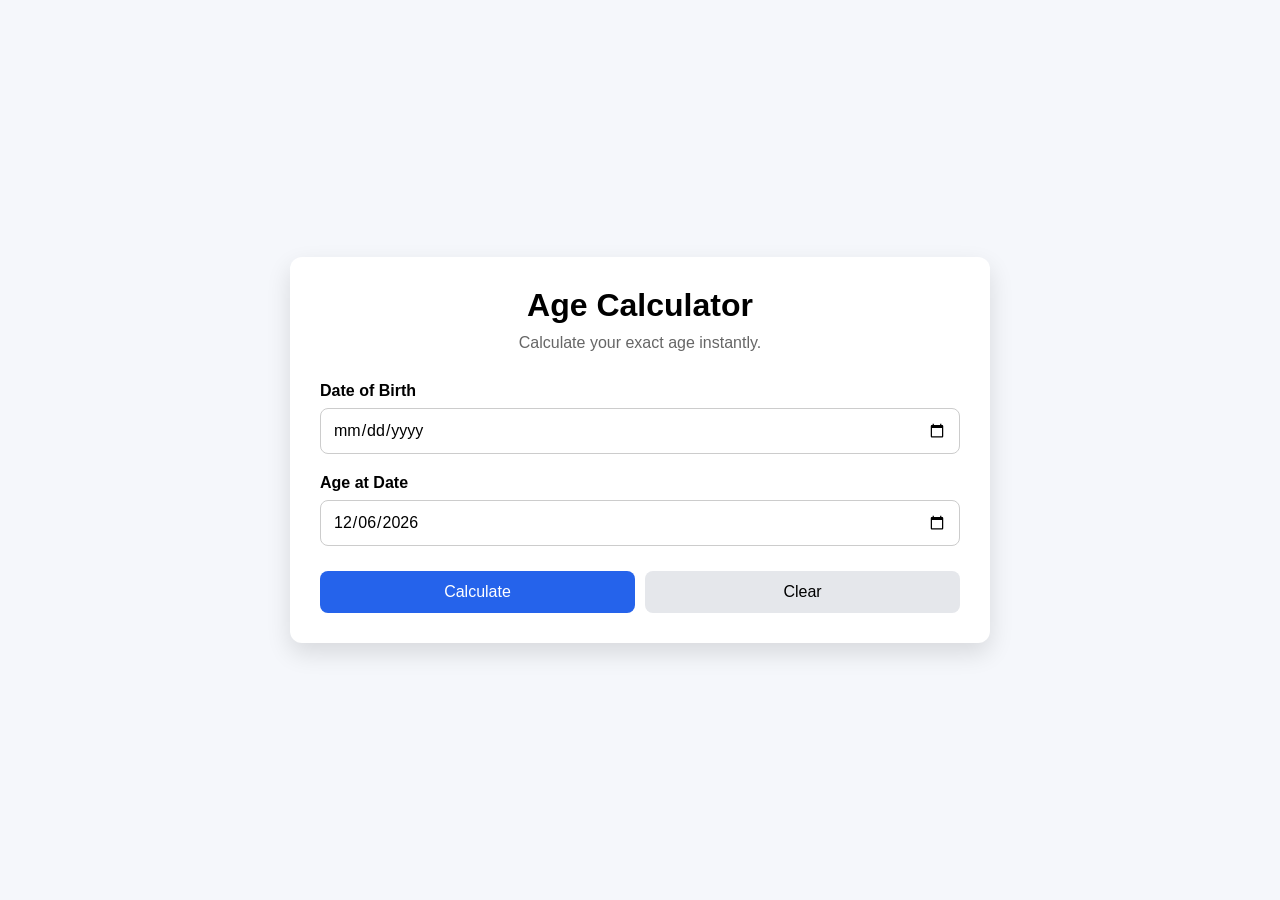
==== tools/age-calculator/index.html @ 71f3d1d4 "Auto backup 2026-07-19 12:05:02" ====
<!DOCTYPE html>
<html lang="en">
<head>
    <meta charset="UTF-8">
    <meta name="viewport" content="width=device-width, initial-scale=1.0">
    <title>Age Calculator</title>
    <meta name="description" content="Calculate your exact age in years, months, and days.">

    <style>
        *{
            margin:0;
            padding:0;
            box-sizing:border-box;
            font-family:Arial, Helvetica, sans-serif;
        }

        body{
            background:#f5f7fb;
            display:flex;
            justify-content:center;
            align-items:center;
            min-height:100vh;
            padding:20px;
        }

        .container{
            width:100%;
            max-width:700px;
            background:#fff;
            padding:30px;
            border-radius:12px;
            box-shadow:0 10px 25px rgba(0,0,0,.12);
        }

        h1{
            text-align:center;
            margin-bottom:10px;
        }

        p{
            text-align:center;
            color:#666;
            margin-bottom:30px;
        }

        .input-group{
            margin-bottom:20px;
        }

        label{
            display:block;
            margin-bottom:8px;
            font-weight:bold;
        }

        input[type="date"]{
            width:100%;
            padding:12px;
            border:1px solid #ccc;
            border-radius:8px;
            font-size:16px;
        }

        .buttons{
            display:flex;
            gap:10px;
            margin-top:25px;
        }

        button{
            flex:1;
            padding:12px;
            border:none;
            border-radius:8px;
            cursor:pointer;
            font-size:16px;
        }

        #calculateBtn{
            background:#2563eb;
            color:white;
        }

        #calculateBtn:hover{
            background:#1d4ed8;
        }

        #clearBtn{
            background:#e5e7eb;
        }

        #result{
            margin-top:30px;
            display:none;
        }

        .card{
            display:grid;
            grid-template-columns:repeat(3,1fr);
            gap:15px;
            margin-bottom:25px;
        }

        .box{
            background:#2563eb;
            color:white;
            padding:20px;
            border-radius:10px;
            text-align:center;
        }

        .box h2{
            font-size:36px;
            margin-bottom:8px;
        }

        table{
            width:100%;
            border-collapse:collapse;
        }

        table td{
            padding:12px;
            border-bottom:1px solid #ddd;
        }

        table td:last-child{
            text-align:right;
            font-weight:bold;
        }

        @media(max-width:600px){

            .card{
                grid-template-columns:1fr;
            }

            .buttons{
                flex-direction:column;
            }

        }
    </style>
</head>
<body>

<div class="container">

    <h1>Age Calculator</h1>

    <p>Calculate your exact age instantly.</p>

    <div class="input-group">
        <label>Date of Birth</label>
        <input type="date" id="dob">
    </div>

    <div class="input-group">
        <label>Age at Date</label>
        <input type="date" id="today">
    </div>

    <div class="buttons">
        <button id="calculateBtn">Calculate</button>
        <button id="clearBtn">Clear</button>
    </div>

    <div id="result">

        <div class="card">

            <div class="box">
                <h2 id="years">0</h2>
                Years
            </div>

            <div class="box">
                <h2 id="months">0</h2>
                Months
            </div>

            <div class="box">
                <h2 id="days">0</h2>
                Days
            </div>

        </div>

        <table>

            <tr>
                <td>Total Months</td>
                <td id="totalMonths"></td>
            </tr>

            <tr>
                <td>Total Weeks</td>
                <td id="totalWeeks"></td>
            </tr>

            <tr>
                <td>Total Days</td>
                <td id="totalDays"></td>
            </tr>

            <tr>
                <td>Total Hours</td>
                <td id="totalHours"></td>
            </tr>

            <tr>
                <td>Total Minutes</td>
                <td id="totalMinutes"></td>
            </tr>

            <tr>
                <td>Total Seconds</td>
                <td id="totalSeconds"></td>
            </tr>

        </table>

    </div>

</div>

<script>

const dob=document.getElementById("dob");
const today=document.getElementById("today");

today.valueAsDate=new Date();

document.getElementById("calculateBtn").onclick=function(){

    if(!dob.value){
        alert("Please select your date of birth.");
        return;
    }

    let birth=new Date(dob.value);
    let current=new Date(today.value);

    if(birth>current){
        alert("Birth date cannot be after selected date.");
        return;
    }

    let years=current.getFullYear()-birth.getFullYear();
    let months=current.getMonth()-birth.getMonth();
    let days=current.getDate()-birth.getDate();

    if(days<0){
        months--;
        let prevMonth=new Date(current.getFullYear(),current.getMonth(),0);
        days+=prevMonth.getDate();
    }

    if(months<0){
        years--;
        months+=12;
    }

    let diff=current-birth;

    let totalDays=Math.floor(diff/(1000*60*60*24));
    let totalWeeks=Math.floor(totalDays/7);
    let totalHours=Math.floor(diff/(1000*60*60));
    let totalMinutes=Math.floor(diff/(1000*60));
    let totalSeconds=Math.floor(diff/1000);
    let totalMonths=years*12+months;

    document.getElementById("years").textContent=years;
    document.getElementById("months").textContent=months;
    document.getElementById("days").textContent=days;

    document.getElementById("totalMonths").textContent=totalMonths;
    document.getElementById("totalWeeks").textContent=totalWeeks;
    document.getElementById("totalDays").textContent=totalDays;
    document.getElementById("totalHours").textContent=totalHours;
    document.getElementById("totalMinutes").textContent=totalMinutes;
    document.getElementById("totalSeconds").textContent=totalSeconds.toLocaleString();

    document.getElementById("result").style.display="block";

};

document.getElementById("clearBtn").onclick=function(){

    dob.value="";
    today.valueAsDate=new Date();

    document.getElementById("result").style.display="none";

};

</script>

</body>
</html>
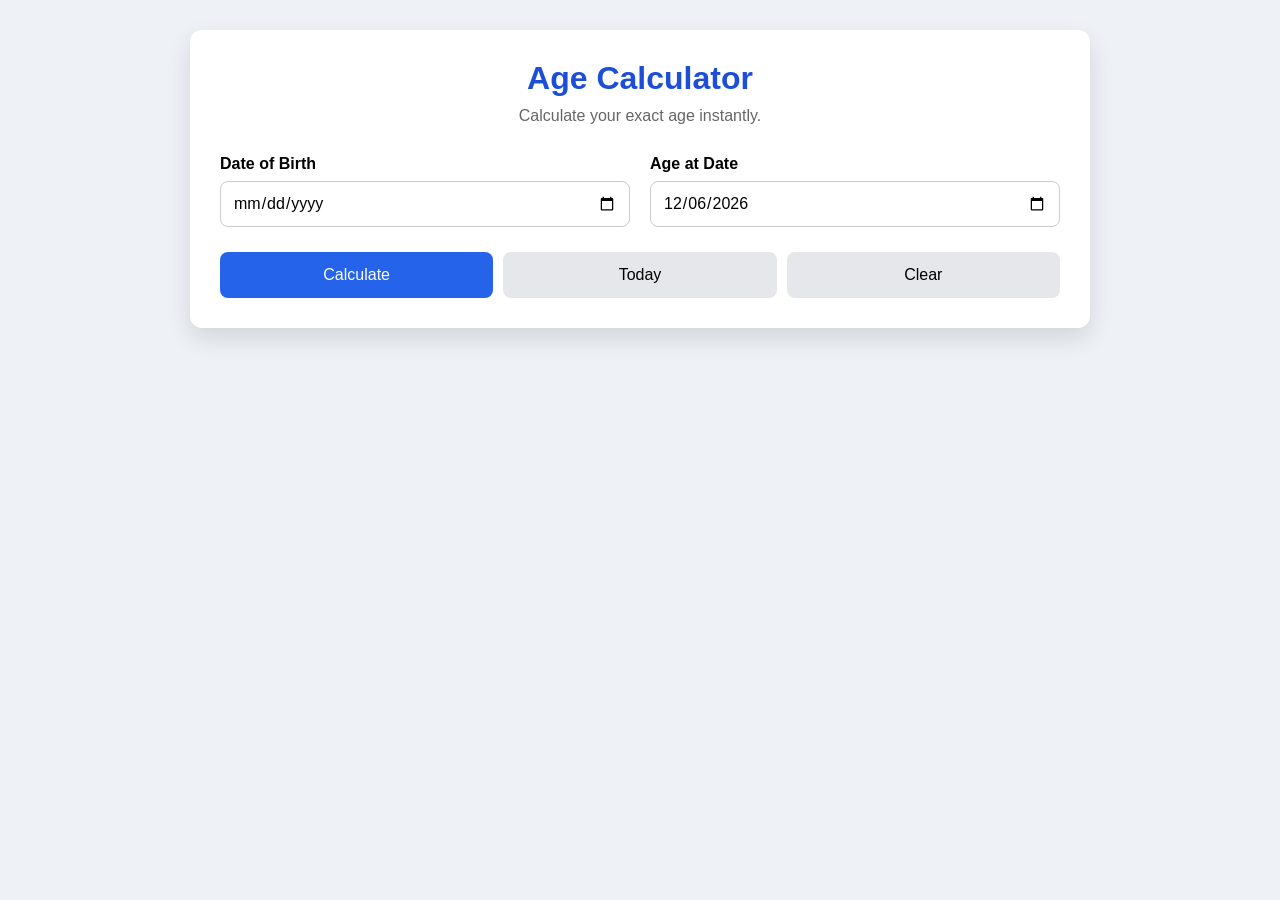
==== commit ab08b86a: "Auto backup 2026-07-19 12:30:03" ====
--- a/tools/age-calculator/index.html
+++ b/tools/age-calculator/index.html
@@ -1,298 +1,375 @@
 <!DOCTYPE html>
 <html lang="en">
 <head>
-    <meta charset="UTF-8">
-    <meta name="viewport" content="width=device-width, initial-scale=1.0">
-    <title>Age Calculator</title>
-    <meta name="description" content="Calculate your exact age in years, months, and days.">
-
-    <style>
-        *{
-            margin:0;
-            padding:0;
-            box-sizing:border-box;
-            font-family:Arial, Helvetica, sans-serif;
-        }
-
-        body{
-            background:#f5f7fb;
-            display:flex;
-            justify-content:center;
-            align-items:center;
-            min-height:100vh;
-            padding:20px;
-        }
-
-        .container{
-            width:100%;
-            max-width:700px;
-            background:#fff;
-            padding:30px;
-            border-radius:12px;
-            box-shadow:0 10px 25px rgba(0,0,0,.12);
-        }
-
-        h1{
-            text-align:center;
-            margin-bottom:10px;
-        }
-
-        p{
-            text-align:center;
-            color:#666;
-            margin-bottom:30px;
-        }
-
-        .input-group{
-            margin-bottom:20px;
-        }
-
-        label{
-            display:block;
-            margin-bottom:8px;
-            font-weight:bold;
-        }
-
-        input[type="date"]{
-            width:100%;
-            padding:12px;
-            border:1px solid #ccc;
-            border-radius:8px;
-            font-size:16px;
-        }
-
-        .buttons{
-            display:flex;
-            gap:10px;
-            margin-top:25px;
-        }
-
-        button{
-            flex:1;
-            padding:12px;
-            border:none;
-            border-radius:8px;
-            cursor:pointer;
-            font-size:16px;
-        }
-
-        #calculateBtn{
-            background:#2563eb;
-            color:white;
-        }
-
-        #calculateBtn:hover{
-            background:#1d4ed8;
-        }
-
-        #clearBtn{
-            background:#e5e7eb;
-        }
-
-        #result{
-            margin-top:30px;
-            display:none;
-        }
-
-        .card{
-            display:grid;
-            grid-template-columns:repeat(3,1fr);
-            gap:15px;
-            margin-bottom:25px;
-        }
-
-        .box{
-            background:#2563eb;
-            color:white;
-            padding:20px;
-            border-radius:10px;
-            text-align:center;
-        }
-
-        .box h2{
-            font-size:36px;
-            margin-bottom:8px;
-        }
-
-        table{
-            width:100%;
-            border-collapse:collapse;
-        }
-
-        table td{
-            padding:12px;
-            border-bottom:1px solid #ddd;
-        }
-
-        table td:last-child{
-            text-align:right;
-            font-weight:bold;
-        }
-
-        @media(max-width:600px){
-
-            .card{
-                grid-template-columns:1fr;
-            }
-
-            .buttons{
-                flex-direction:column;
-            }
-
-        }
-    </style>
+<meta charset="UTF-8">
+<meta name="viewport" content="width=device-width, initial-scale=1.0">
+<title>Age Calculator</title>
+
+<style>
+*{
+    margin:0;
+    padding:0;
+    box-sizing:border-box;
+    font-family:Arial,Helvetica,sans-serif;
+}
+
+body{
+    background:#eef2f7;
+    padding:30px;
+}
+
+.container{
+    max-width:900px;
+    margin:auto;
+    background:#fff;
+    border-radius:12px;
+    padding:30px;
+    box-shadow:0 10px 25px rgba(0,0,0,.12);
+}
+
+h1{
+    text-align:center;
+    color:#1d4ed8;
+    margin-bottom:10px;
+}
+
+.subtitle{
+    text-align:center;
+    color:#666;
+    margin-bottom:30px;
+}
+
+.grid{
+    display:grid;
+    grid-template-columns:1fr 1fr;
+    gap:20px;
+}
+
+label{
+    display:block;
+    margin-bottom:8px;
+    font-weight:bold;
+}
+
+input[type=date]{
+    width:100%;
+    padding:12px;
+    border-radius:8px;
+    border:1px solid #ccc;
+    font-size:16px;
+}
+
+.buttons{
+    display:flex;
+    gap:10px;
+    margin-top:25px;
+}
+
+button{
+    flex:1;
+    padding:14px;
+    border:none;
+    border-radius:8px;
+    cursor:pointer;
+    font-size:16px;
+}
+
+.primary{
+    background:#2563eb;
+    color:white;
+}
+
+.primary:hover{
+    background:#1d4ed8;
+}
+
+.secondary{
+    background:#e5e7eb;
+}
+
+.result{
+    display:none;
+    margin-top:35px;
+}
+
+.summary{
+    display:grid;
+    grid-template-columns:repeat(3,1fr);
+    gap:15px;
+    margin-bottom:30px;
+}
+
+.box{
+    background:#2563eb;
+    color:white;
+    text-align:center;
+    padding:20px;
+    border-radius:10px;
+}
+
+.box h2{
+    font-size:40px;
+}
+
+table{
+    width:100%;
+    border-collapse:collapse;
+    margin-top:20px;
+}
+
+table td{
+    padding:12px;
+    border-bottom:1px solid #ddd;
+}
+
+table td:last-child{
+    text-align:right;
+    font-weight:bold;
+}
+
+.info{
+    margin-top:30px;
+    background:#f8f8f8;
+    padding:20px;
+    border-radius:10px;
+}
+
+.info p{
+    margin:8px 0;
+}
+
+@media(max-width:700px){
+
+.grid{
+grid-template-columns:1fr;
+}
+
+.summary{
+grid-template-columns:1fr;
+}
+
+.buttons{
+flex-direction:column;
+}
+
+}
+</style>
+
 </head>
 <body>
 
 <div class="container">
 
-    <h1>Age Calculator</h1>
-
-    <p>Calculate your exact age instantly.</p>
-
-    <div class="input-group">
-        <label>Date of Birth</label>
-        <input type="date" id="dob">
-    </div>
-
-    <div class="input-group">
-        <label>Age at Date</label>
-        <input type="date" id="today">
-    </div>
-
-    <div class="buttons">
-        <button id="calculateBtn">Calculate</button>
-        <button id="clearBtn">Clear</button>
-    </div>
-
-    <div id="result">
-
-        <div class="card">
-
-            <div class="box">
-                <h2 id="years">0</h2>
-                Years
-            </div>
-
-            <div class="box">
-                <h2 id="months">0</h2>
-                Months
-            </div>
-
-            <div class="box">
-                <h2 id="days">0</h2>
-                Days
-            </div>
-
-        </div>
-
-        <table>
-
-            <tr>
-                <td>Total Months</td>
-                <td id="totalMonths"></td>
-            </tr>
-
-            <tr>
-                <td>Total Weeks</td>
-                <td id="totalWeeks"></td>
-            </tr>
-
-            <tr>
-                <td>Total Days</td>
-                <td id="totalDays"></td>
-            </tr>
-
-            <tr>
-                <td>Total Hours</td>
-                <td id="totalHours"></td>
-            </tr>
-
-            <tr>
-                <td>Total Minutes</td>
-                <td id="totalMinutes"></td>
-            </tr>
-
-            <tr>
-                <td>Total Seconds</td>
-                <td id="totalSeconds"></td>
-            </tr>
-
-        </table>
-
-    </div>
+<h1>Age Calculator</h1>
+
+<p class="subtitle">
+Calculate your exact age instantly.
+</p>
+
+<div class="grid">
+
+<div>
+<label>Date of Birth</label>
+<input type="date" id="dob">
+</div>
+
+<div>
+<label>Age at Date</label>
+<input type="date" id="today">
+</div>
+
+</div>
+
+<div class="buttons">
+
+<button class="primary" onclick="calculateAge()">
+Calculate
+</button>
+
+<button class="secondary" onclick="setToday()">
+Today
+</button>
+
+<button class="secondary" onclick="clearAll()">
+Clear
+</button>
+
+</div>
+
+<div id="result" class="result">
+
+<div class="summary">
+
+<div class="box">
+<h2 id="years">0</h2>
+Years
+</div>
+
+<div class="box">
+<h2 id="months">0</h2>
+Months
+</div>
+
+<div class="box">
+<h2 id="days">0</h2>
+Days
+</div>
+
+</div>
+
+<table>
+
+<tr><td>Total Months</td><td id="totalMonths"></td></tr>
+<tr><td>Total Weeks</td><td id="totalWeeks"></td></tr>
+<tr><td>Total Days</td><td id="totalDays"></td></tr>
+<tr><td>Total Hours</td><td id="totalHours"></td></tr>
+<tr><td>Total Minutes</td><td id="totalMinutes"></td></tr>
+<tr><td>Total Seconds</td><td id="totalSeconds"></td></tr>
+
+</table>
+
+<div class="info">
+
+<h2>Additional Information</h2>
+
+<p><strong>Born on:</strong> <span id="weekday"></span></p>
+
+<p><strong>Next Birthday:</strong> <span id="nextBirthday"></span></p>
+
+<p><strong>Days Remaining:</strong> <span id="daysLeft"></span></p>
+
+<p><strong>Leap Year Birth:</strong> <span id="leap"></span></p>
+
+</div>
+
+</div>
 
 </div>
 
 <script>
 
-const dob=document.getElementById("dob");
-const today=document.getElementById("today");
-
-today.valueAsDate=new Date();
-
-document.getElementById("calculateBtn").onclick=function(){
-
-    if(!dob.value){
-        alert("Please select your date of birth.");
-        return;
-    }
-
-    let birth=new Date(dob.value);
-    let current=new Date(today.value);
-
-    if(birth>current){
-        alert("Birth date cannot be after selected date.");
-        return;
-    }
-
-    let years=current.getFullYear()-birth.getFullYear();
-    let months=current.getMonth()-birth.getMonth();
-    let days=current.getDate()-birth.getDate();
-
-    if(days<0){
-        months--;
-        let prevMonth=new Date(current.getFullYear(),current.getMonth(),0);
-        days+=prevMonth.getDate();
-    }
-
-    if(months<0){
-        years--;
-        months+=12;
-    }
-
-    let diff=current-birth;
-
-    let totalDays=Math.floor(diff/(1000*60*60*24));
-    let totalWeeks=Math.floor(totalDays/7);
-    let totalHours=Math.floor(diff/(1000*60*60));
-    let totalMinutes=Math.floor(diff/(1000*60));
-    let totalSeconds=Math.floor(diff/1000);
-    let totalMonths=years*12+months;
-
-    document.getElementById("years").textContent=years;
-    document.getElementById("months").textContent=months;
-    document.getElementById("days").textContent=days;
-
-    document.getElementById("totalMonths").textContent=totalMonths;
-    document.getElementById("totalWeeks").textContent=totalWeeks;
-    document.getElementById("totalDays").textContent=totalDays;
-    document.getElementById("totalHours").textContent=totalHours;
-    document.getElementById("totalMinutes").textContent=totalMinutes;
-    document.getElementById("totalSeconds").textContent=totalSeconds.toLocaleString();
-
-    document.getElementById("result").style.display="block";
-
-};
-
-document.getElementById("clearBtn").onclick=function(){
-
-    dob.value="";
-    today.valueAsDate=new Date();
-
-    document.getElementById("result").style.display="none";
-
-};
+const monthsName=[
+"January","February","March","April","May","June",
+"July","August","September","October","November","December"
+];
+
+setToday();
+
+function setToday(){
+document.getElementById("today").valueAsDate=new Date();
+}
+
+function clearAll(){
+
+document.getElementById("dob").value="";
+setToday();
+document.getElementById("result").style.display="none";
+
+}
+
+function calculateAge(){
+
+const dob=document.getElementById("dob").value;
+
+const current=document.getElementById("today").value;
+
+if(dob==""){
+alert("Please select Date of Birth");
+return;
+}
+
+const birth=new Date(dob);
+
+const today=new Date(current);
+
+if(birth>today){
+alert("Birth date cannot be after selected date.");
+return;
+}
+
+let years=today.getFullYear()-birth.getFullYear();
+let months=today.getMonth()-birth.getMonth();
+let days=today.getDate()-birth.getDate();
+
+if(days<0){
+
+months--;
+
+let prevMonth=new Date(today.getFullYear(),today.getMonth(),0);
+
+days+=prevMonth.getDate();
+
+}
+
+if(months<0){
+
+years--;
+
+months+=12;
+
+}
+
+let diff=today-birth;
+
+let totalDays=Math.floor(diff/(1000*60*60*24));
+
+let totalWeeks=Math.floor(totalDays/7);
+
+let totalHours=Math.floor(diff/(1000*60*60));
+
+let totalMinutes=Math.floor(diff/(1000*60));
+
+let totalSeconds=Math.floor(diff/1000);
+
+let totalMonths=years*12+months;
+
+document.getElementById("years").textContent=years;
+document.getElementById("months").textContent=months;
+document.getElementById("days").textContent=days;
+
+document.getElementById("totalMonths").textContent=totalMonths.toLocaleString();
+document.getElementById("totalWeeks").textContent=totalWeeks.toLocaleString();
+document.getElementById("totalDays").textContent=totalDays.toLocaleString();
+document.getElementById("totalHours").textContent=totalHours.toLocaleString();
+document.getElementById("totalMinutes").textContent=totalMinutes.toLocaleString();
+document.getElementById("totalSeconds").textContent=totalSeconds.toLocaleString();
+
+const weekdayNames=[
+"Sunday","Monday","Tuesday","Wednesday","Thursday","Friday","Saturday"
+];
+
+document.getElementById("weekday").textContent=
+weekdayNames[birth.getDay()];
+
+let nextBirthday=new Date(
+today.getFullYear(),
+birth.getMonth(),
+birth.getDate()
+);
+
+if(nextBirthday<today){
+
+nextBirthday.setFullYear(today.getFullYear()+1);
+
+}
+
+let remain=Math.ceil((nextBirthday-today)/(1000*60*60*24));
+
+document.getElementById("daysLeft").textContent=remain+" day(s)";
+
+document.getElementById("nextBirthday").textContent=
+nextBirthday.getDate()+" "+
+monthsName[nextBirthday.getMonth()]+" "+
+nextBirthday.getFullYear();
+
+let leap=((birth.getFullYear()%4==0&&birth.getFullYear()%100!=0)||(birth.getFullYear()%400==0));
+
+document.getElementById("leap").textContent=
+leap?"Yes":"No";
+
+document.getElementById("result").style.display="block";
+
+}
 
 </script>
 
